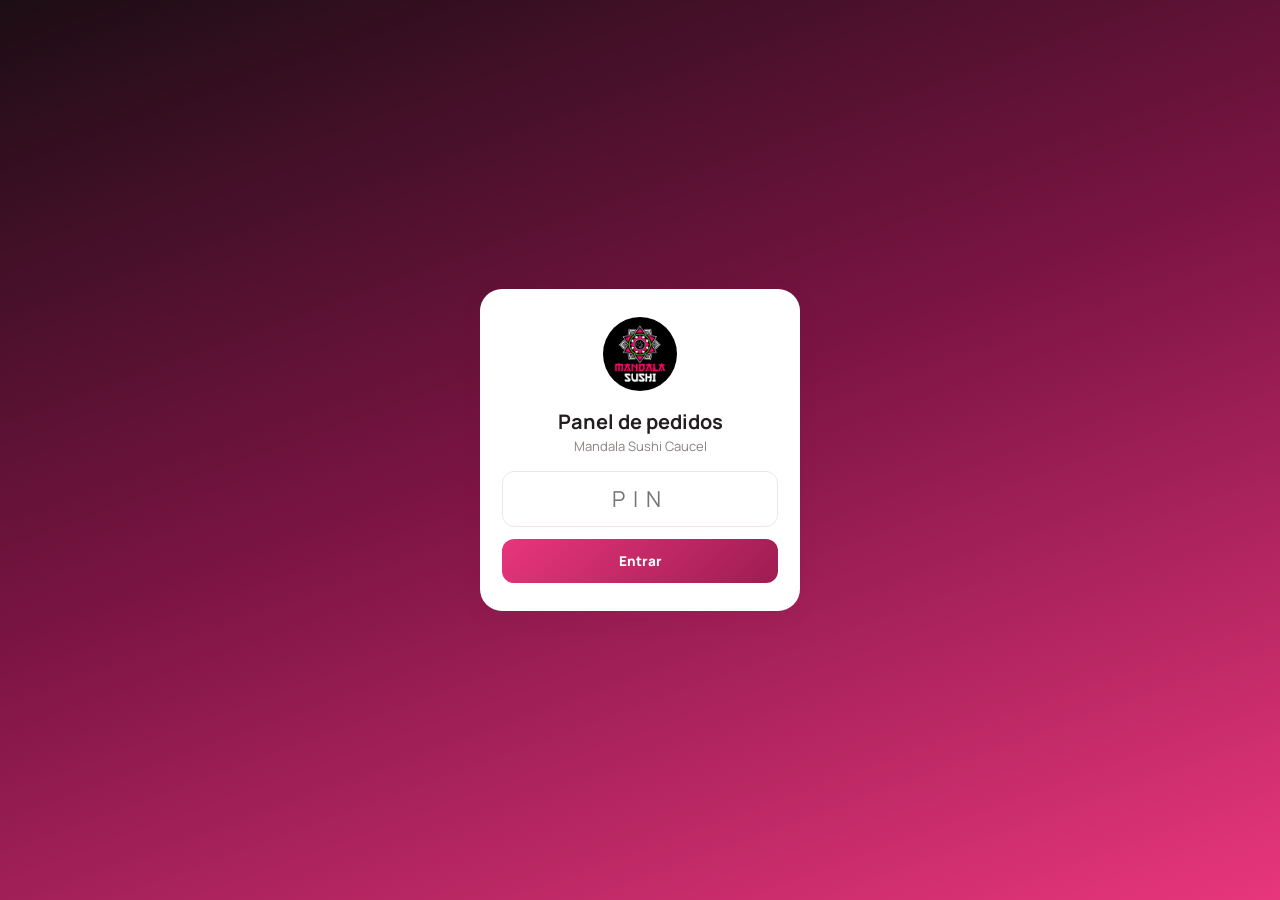
==== admin/index.html @ 8d2efdce "Agrega creación de pedidos en panel (restaurante/llevar/domicilio) y ticket imprimible de cocina" ====
<!DOCTYPE html>
<html lang="es">
<head>
<meta charset="UTF-8">
<meta name="viewport" content="width=device-width, initial-scale=1.0">
<meta name="theme-color" content="#e8367c">
<title>Mandala Sushi · Panel de pedidos</title>
<link rel="icon" type="image/png" href="../logo.png">
<link rel="preconnect" href="https://fonts.googleapis.com">
<link rel="preconnect" href="https://fonts.gstatic.com" crossorigin>
<link href="https://fonts.googleapis.com/css2?family=Manrope:wght@500;700;800&display=swap" rel="stylesheet">
<link rel="stylesheet" href="admin.css">
</head>
<body>

<div class="pin-screen" id="pinScreen">
  <div class="pin-card">
    <img src="../logo.png" alt="Mandala Sushi" class="pin-logo">
    <h1>Panel de pedidos</h1>
    <p>Mandala Sushi Caucel</p>
    <input type="password" id="pinInput" inputmode="numeric" maxlength="6" placeholder="PIN" autocomplete="off">
    <button class="btn btn-primary" id="pinBtn">Entrar</button>
    <div class="pin-err hidden" id="pinErr">PIN incorrecto</div>
  </div>
</div>

<div class="app hidden" id="app">
  <header>
    <div class="hd-title">
      <img src="../logo.png" alt="Mandala Sushi" class="hd-logo">
      <div>
        <h1>Panel de pedidos</h1>
        <div class="hd-sub">Mandala Sushi Caucel</div>
      </div>
    </div>
    <div class="hd-actions">
      <button class="btn btn-primary" id="newOrderBtn">➕ Nuevo pedido</button>
      <label class="switch" title="Sonido al llegar un pedido">
        <input type="checkbox" id="soundToggle" checked>
        <span>🔔</span>
      </label>
      <button class="btn ghost" id="csvBtn">⬇ CSV</button>
      <button class="btn ghost" id="logoutBtn">Salir</button>
    </div>
  </header>

  <div class="stats">
    <div class="stat"><b id="stNuevos">0</b><span>nuevos</span></div>
    <div class="stat"><b id="stHoy">0</b><span>pedidos hoy</span></div>
    <div class="stat"><b id="stIngresos">$0</b><span>ingresos hoy</span></div>
  </div>

  <div class="filters">
    <label class="chk"><input type="checkbox" id="onlyNew"> Solo nuevos</label>
    <label class="chk"><input type="checkbox" id="showArch"> Ver archivados</label>
    <label class="chk" title="Imprimir ticket automáticamente al llegar un pedido"><input type="checkbox" id="autoPrintToggle" checked> 🖨 Auto</label>
    <span class="refresh-note" id="refreshNote"></span>
  </div>

  <div id="orders" class="orders"></div>
</div>

<div class="modal hidden" id="newOrderModal">
  <div class="modal-card">
    <div class="modal-head">
      <h2>➕ Nuevo pedido</h2>
      <button class="btn ghost" id="closeNewBtn">✕</button>
    </div>
    <div class="modal-body">

      <div class="seg" id="segType">
        <button class="seg-btn on" data-t="restaurante">🍽 Restaurante</button>
        <button class="seg-btn" data-t="llevar">🛍 Para llevar</button>
        <button class="seg-btn" data-t="domicilio">🛵 Domicilio</button>
      </div>

      <div class="frow" id="rowMesa">
        <label>Mesa</label>
        <input type="number" id="noMesa" value="1" min="1">
      </div>

      <div class="frow">
        <label>Nombre (opcional)</label>
        <input type="text" id="noName" placeholder="Nombre del cliente">
      </div>

      <div class="frow" id="rowPhone">
        <label>Teléfono</label>
        <input type="text" id="noPhone" placeholder="999 000 0000">
      </div>

      <div class="frow" id="rowAddr">
        <label>Dirección</label>
        <input type="text" id="noAddr" placeholder="Calle, número, colonia...">
      </div>

      <div class="frow">
        <label>Pago</label>
        <select id="noPay">
          <option>Efectivo</option>
          <option>Tarjeta</option>
          <option>Transferencia</option>
        </select>
      </div>

      <div class="picker">
        <input type="text" id="noSearch" placeholder="🔍 Buscar platillo...">
        <div class="tabs" id="noTabs"></div>
        <div class="p-grid" id="noGrid"></div>
        <div class="variant-overlay hidden" id="noVariant">
          <div class="variant-card" id="noVariantList"></div>
        </div>
      </div>

      <div class="frow">
        <label>Notas</label>
        <input type="text" id="noNotes" placeholder="Ej. sin cebolla">
      </div>

      <div class="no-cart">
        <div class="no-cart-head"><h3>Pedido</h3><button class="btn ghost" id="noClear">Vaciar</button></div>
        <div id="noItems"></div>
        <div class="no-total">Total: <b id="noTotal">$0</b></div>
      </div>

    </div>
    <div class="modal-foot">
      <button class="btn btn-primary" id="saveOrderBtn">📨 Guardar y enviar a cocina</button>
    </div>
  </div>
</div>

<div class="toast hidden" id="toast"></div>
<div class="print-area" id="printArea"></div>

<script src="../js/config/brand-config.js"></script>
<script src="../js/data/menu-data.js"></script>
<script src="admin.js"></script>
</body>
</html>
---- admin/admin.css ----
:root {
  --bg: #fbf7f8;
  --card: #ffffff;
  --text: #231f20;
  --muted: #8a8280;
  --border: #f0e6ea;
  --primary: #e8367c;
  --primary-dark: #9e1c52;
  --green: #25d366;
  --green-dark: #1eb958;
  --radius: 18px;
  --shadow: 0 6px 20px rgba(120, 20, 70, .1);
}
* { box-sizing: border-box; -webkit-tap-highlight-color: transparent; }
html, body { margin: 0; padding: 0; }
body {
  font-family: "Manrope", -apple-system, BlinkMacSystemFont, "Segoe UI", Roboto, Arial, sans-serif;
  background: var(--bg); color: var(--text); min-height: 100vh;
}
.hidden { display: none !important; }
button { font-family: inherit; cursor: pointer; }
.btn {
  border: none; border-radius: 12px; padding: 10px 16px;
  font-weight: 800; font-size: 13.5px;
}
.btn:active { transform: scale(.97); }
.btn-primary { background: linear-gradient(135deg, var(--primary), var(--primary-dark)); color: #fff; }
.btn.ghost { background: var(--card); border: 1.5px solid var(--border); color: var(--text); }

/* ---------- PIN ---------- */
.pin-screen {
  position: fixed; inset: 0; z-index: 50;
  background: linear-gradient(160deg, #1c0d14 0%, #7c1444 48%, #e8367c 100%);
  display: flex; align-items: center; justify-content: center; padding: 20px;
}
.pin-card {
  background: #fff; border-radius: 22px; padding: 28px 22px;
  width: 100%; max-width: 320px; text-align: center; box-shadow: var(--shadow);
}
.pin-logo { width: 74px; height: 74px; object-fit: contain; border-radius: 50%; }
.pin-card h1 { margin: 12px 0 2px; font-size: 20px; }
.pin-card p { margin: 0 0 16px; color: var(--muted); font-size: 13px; }
.pin-card input {
  width: 100%; text-align: center; font-size: 22px; letter-spacing: 8px;
  border: 1.5px solid var(--border); border-radius: 12px; padding: 12px;
  outline: none; font-family: inherit;
}
.pin-card input:focus { border-color: var(--primary); }
.pin-card .btn { width: 100%; margin-top: 12px; padding: 13px; }
.pin-err { color: #c62828; font-weight: 800; font-size: 13px; margin-top: 10px; }

/* ---------- Header ---------- */
.app > header {
  background: linear-gradient(160deg, #1c0d14 0%, #7c1444 48%, #e8367c 100%);
  color: #fff; padding: 18px;
  display: flex; justify-content: space-between; align-items: center; gap: 10px;
}
.hd-title { display: flex; align-items: center; gap: 12px; }
.hd-logo { width: 46px; height: 46px; object-fit: contain; border-radius: 50%; background: #fff; padding: 3px; }
.hd-title h1 { margin: 0; font-size: 17px; }
.hd-sub { font-size: 12px; opacity: .85; }
.hd-actions { display: flex; align-items: center; gap: 8px; }
.hd-actions .btn.ghost { background: rgba(255,255,255,.14); border-color: rgba(255,255,255,.25); color: #fff; }
.switch { font-size: 20px; background: rgba(255,255,255,.14); border-radius: 10px; padding: 6px 10px; cursor: pointer; }
.switch input { display: none; }
.switch span { opacity: .5; }
.switch input:checked + span { opacity: 1; }

/* ---------- Stats ---------- */
.stats {
  display: flex; gap: 10px; padding: 14px 14px 0;
  max-width: 720px; margin: 0 auto;
}
.stat {
  flex: 1; background: var(--card); border: 1px solid var(--border);
  border-radius: 14px; padding: 12px; text-align: center; box-shadow: var(--shadow);
}
.stat b { display: block; font-size: 19px; }
.stat span { font-size: 11px; color: var(--muted); }

/* ---------- Filters ---------- */
.filters {
  max-width: 720px; margin: 12px auto 0; padding: 0 14px;
  display: flex; align-items: center; gap: 16px; font-size: 13px; font-weight: 700;
}
.chk { display: flex; align-items: center; gap: 6px; cursor: pointer; }
.refresh-note { margin-left: auto; color: var(--muted); font-size: 11.5px; font-weight: 500; }

/* ---------- Orders ---------- */
.orders {
  max-width: 720px; margin: 0 auto; padding: 14px;
  display: flex; flex-direction: column; gap: 12px;
}
.empty { text-align: center; color: var(--muted); padding: 60px 0; line-height: 1.6; }
.card {
  background: var(--card); border: 1.5px solid var(--border); border-radius: var(--radius);
  padding: 14px; box-shadow: var(--shadow);
}
.card-new { border-color: var(--primary); box-shadow: 0 6px 20px rgba(232,54,124,.22); }
.c-top { display: flex; justify-content: space-between; align-items: center; }
.c-left { display: flex; align-items: center; gap: 8px; }
.c-folio { font-weight: 800; font-size: 15px; }
.c-time { font-size: 11.5px; color: var(--muted); }
.c-name { font-weight: 800; font-size: 15px; margin-top: 8px; }
.c-phone { font-weight: 700; color: var(--muted); font-size: 13px; }
.c-meta { font-size: 12.5px; color: var(--muted); margin-top: 3px; }
.c-addr { font-size: 12.5px; color: #7a5a10; background: #fff7e6; border: 1px solid #ffe1a1; border-radius: 10px; padding: 8px 10px; margin-top: 8px; }
.o-items { margin-top: 10px; border-top: 1px dashed var(--border); padding-top: 8px; }
.o-item { display: flex; justify-content: space-between; gap: 10px; font-size: 13px; padding: 2px 0; }
.o-notes { margin-top: 8px; font-size: 12.5px; color: #b3570e; }
.c-total { display: flex; justify-content: space-between; font-weight: 800; font-size: 14.5px; margin-top: 10px; }
.c-actions { display: flex; gap: 6px; margin-top: 12px; flex-wrap: wrap; }
.fbtn {
  border: 1.5px solid var(--border); background: #fff; color: var(--muted);
  border-radius: 999px; padding: 7px 12px; font-size: 12px; font-weight: 800;
}
.fbtn.on { background: var(--primary); border-color: var(--primary); color: #fff; }
.fbtn.archive { padding: 7px 10px; }

/* ---------- Badges ---------- */
.st-badge {
  font-size: 11px; font-weight: 800; padding: 3px 9px; border-radius: 999px;
}
.s-nuevo { background: #ffe0ec; color: #c2185b; }
.s-recibido { background: #fff3d6; color: #a06b00; }
.s-listo { background: #d9f2ff; color: #0277bd; }
.s-entregado { background: #d5f5e3; color: #1e8449; }
.s-cancelado { background: #fdecea; color: #b71c1c; }
.s-archivado { background: #ece6e8; color: #8a8280; }

/* ---------- Toast ---------- */
.toast {
  position: fixed; left: 50%; bottom: 24px; transform: translateX(-50%);
  background: #1c0d14; color: #fff; padding: 12px 18px; border-radius: 12px;
  font-size: 13px; font-weight: 800; z-index: 60; box-shadow: var(--shadow);
}

/* ---------- Modal nuevo pedido ---------- */
.modal {
  position: fixed; inset: 0; z-index: 70;
  background: rgba(28, 13, 20, .55);
  display: flex; align-items: flex-start; justify-content: center;
  padding: 20px 12px; overflow-y: auto;
}
.modal-card {
  background: var(--card); border-radius: 20px; box-shadow: var(--shadow);
  width: 100%; max-width: 640px; margin: auto 0;
}
.modal-head {
  display: flex; justify-content: space-between; align-items: center;
  padding: 14px 18px; border-bottom: 1px solid var(--border);
}
.modal-head h2 { margin: 0; font-size: 17px; }
.modal-body { padding: 16px 18px; }
.modal-foot {
  padding: 12px 18px 18px; display: flex; justify-content: flex-end;
}
.modal-foot .btn { padding: 13px 22px; font-size: 14.5px; }

.seg { display: flex; gap: 6px; background: var(--bg); border: 1px solid var(--border); border-radius: 12px; padding: 4px; }
.seg-btn {
  flex: 1; border: none; background: transparent; color: var(--muted);
  font-weight: 800; font-size: 13px; padding: 9px 6px; border-radius: 9px;
}
.seg-btn.on { background: var(--card); color: var(--primary); box-shadow: 0 2px 8px rgba(120, 20, 70, .12); }

.frow { margin-top: 12px; }
.frow label { display: block; font-size: 12px; font-weight: 800; color: var(--muted); margin-bottom: 4px; }
.frow input, .frow select {
  width: 100%; border: 1.5px solid var(--border); border-radius: 10px;
  padding: 10px 12px; font-size: 14px; font-family: inherit; outline: none; background: #fff;
}
.frow input:focus, .frow select:focus { border-color: var(--primary); }

.picker { margin-top: 14px; border: 1px solid var(--border); border-radius: 14px; padding: 10px; }
.picker > input { width: 100%; border: 1.5px solid var(--border); border-radius: 10px; padding: 9px 12px; font-size: 13.5px; outline: none; font-family: inherit; }
.picker > input:focus { border-color: var(--primary); }
.tabs { display: flex; gap: 6px; overflow-x: auto; padding: 10px 0 4px; }
.tab {
  border: 1px solid var(--border); background: #fff; border-radius: 999px;
  padding: 5px 12px; font-size: 11.5px; font-weight: 800; color: var(--muted); white-space: nowrap;
}
.tab.on { background: var(--primary); border-color: var(--primary); color: #fff; }
.p-grid { display: grid; grid-template-columns: 1fr 1fr; gap: 6px; max-height: 220px; overflow-y: auto; margin-top: 6px; }
.p-btn {
  border: 1px solid var(--border); background: #fff; border-radius: 10px;
  padding: 8px 10px; text-align: left; display: flex; flex-direction: column; gap: 2px;
}
.p-btn span { font-size: 12.5px; font-weight: 800; line-height: 1.25; }
.p-btn em { font-size: 11.5px; font-style: normal; color: var(--primary); font-weight: 800; }
.p-empty { padding: 16px 0; }

.variant-overlay {
  position: absolute; inset: 0; background: rgba(28, 13, 20, .5);
  display: flex; align-items: center; justify-content: center; padding: 20px; z-index: 5;
}
.picker { position: relative; }
.variant-card {
  background: #fff; border-radius: 14px; padding: 12px; width: 100%; max-width: 280px;
  box-shadow: var(--shadow); display: flex; flex-direction: column; gap: 6px; max-height: 70vh; overflow-y: auto;
}
.v-title { font-weight: 800; font-size: 13.5px; margin-bottom: 2px; }
.v-btn {
  border: 1px solid var(--border); background: #fff; border-radius: 10px;
  padding: 8px 10px; display: flex; justify-content: space-between; align-items: center;
}
.v-btn span { font-size: 13px; font-weight: 700; }
.v-btn em { font-style: normal; color: var(--primary); font-weight: 800; font-size: 12.5px; }

.no-cart { margin-top: 14px; border-top: 1px dashed var(--border); padding-top: 10px; }
.no-cart-head { display: flex; justify-content: space-between; align-items: center; }
.no-cart h3 { margin: 0; font-size: 14px; }
.no-cart-head .btn { padding: 5px 12px; font-size: 12px; }
.no-item {
  display: flex; align-items: center; gap: 8px; padding: 7px 0;
  border-bottom: 1px solid var(--border); font-size: 13px;
}
.no-name { flex: 1; font-weight: 700; }
.no-qty { display: flex; align-items: center; gap: 6px; }
.no-qty button {
  width: 24px; height: 24px; border-radius: 50%; border: 1px solid var(--border);
  background: #fff; font-weight: 800; line-height: 1;
}
.no-qty b { min-width: 16px; text-align: center; }
.no-line { font-weight: 800; min-width: 56px; text-align: right; }
.no-del { border: none; background: none; color: #b71c1c; font-size: 14px; }
.no-total { display: flex; justify-content: flex-end; font-size: 15px; padding-top: 10px; }
.no-total b { color: var(--primary); }

/* ---------- Ticket (impresión) ---------- */
.print-area { display: none; }
@media print {
  body > *:not(#printArea) { display: none !important; }
  .print-area { display: block !important; position: absolute; left: 0; top: 0; width: 80mm; }
  .ticket {
    font-family: "Courier New", monospace; font-size: 12px; color: #000;
    width: 72mm; margin: 0 auto; line-height: 1.35;
  }
  .ticket .t-center { text-align: center; }
  .ticket .t-big { font-size: 18px; font-weight: 700; text-align: center; }
  .ticket .t-sep { border-top: 1px dashed #000; margin: 6px 0; }
  .ticket .t-row { display: flex; justify-content: space-between; }
  .ticket .t-desc { font-size: 10px; color: #333; }
  .ticket .t-total { display: flex; justify-content: space-between; font-weight: 700; font-size: 14px; }
  .ticket .t-foot { text-align: center; margin-top: 8px; font-size: 11px; }
}
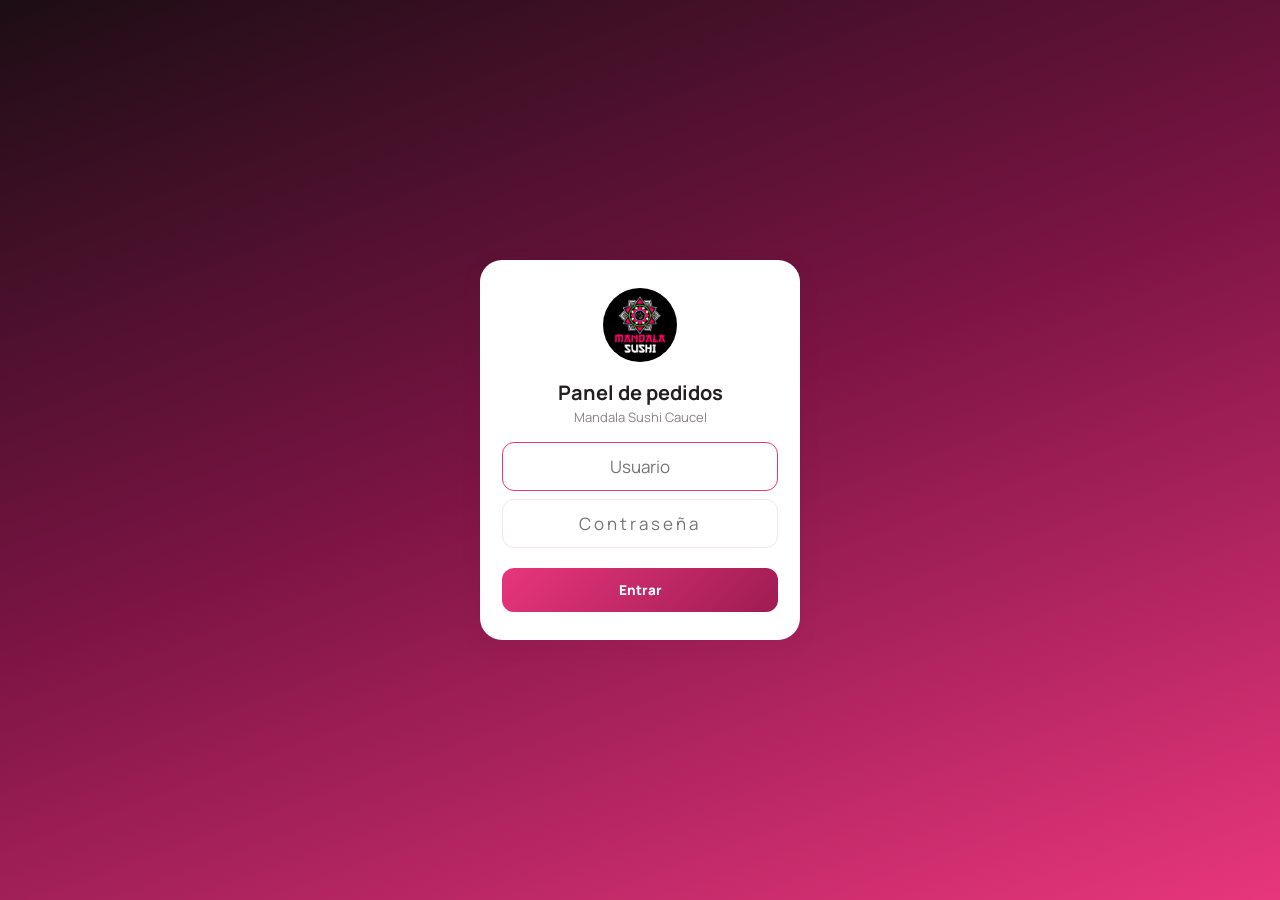
==== commit 95cd3d9c: "Login con usuario y contrasena (SHA-256); gestion de usuarios para admin" ====
--- a/admin/index.html
+++ b/admin/index.html
@@ -18,9 +18,10 @@
     <img src="../logo.png" alt="Mandala Sushi" class="pin-logo">
     <h1>Panel de pedidos</h1>
     <p>Mandala Sushi Caucel</p>
-    <input type="password" id="pinInput" inputmode="numeric" maxlength="6" placeholder="PIN" autocomplete="off">
-    <button class="btn btn-primary" id="pinBtn">Entrar</button>
-    <div class="pin-err hidden" id="pinErr">PIN incorrecto</div>
+    <input type="text" id="loginUser" placeholder="Usuario" autocomplete="off" autofocus>
+    <input type="password" id="loginPass" placeholder="Contraseña">
+    <button class="btn btn-primary" id="loginBtn">Entrar</button>
+    <div class="pin-err hidden" id="loginErr">Usuario o contraseña incorrectos</div>
   </div>
 </div>
 
@@ -32,8 +33,13 @@
         <h1>Panel de pedidos</h1>
         <div class="hd-sub">Mandala Sushi Caucel</div>
       </div>
+      <div class="hd-user">
+        <span id="hdUserName"></span>
+        <span class="hd-rol" id="hdUserRol"></span>
+      </div>
     </div>
     <div class="hd-actions">
+      <button class="btn btn-primary" id="usersBtn" style="display:none">👥 Usuarios</button>
       <button class="btn btn-primary" id="newOrderBtn">➕ Nuevo pedido</button>
       <label class="switch" title="Sonido al llegar un pedido">
         <input type="checkbox" id="soundToggle" checked>
@@ -130,6 +136,42 @@
   </div>
 </div>
 
+<div class="modal hidden" id="usersModal">
+  <div class="modal-card">
+    <div class="modal-head">
+      <h2>👥 Gestión de usuarios</h2>
+      <button class="btn ghost" id="closeUsersBtn">✕</button>
+    </div>
+    <div class="modal-body">
+      <div class="frow">
+        <label>Usuario</label>
+        <input type="text" id="umUser" placeholder="Nombre de usuario">
+      </div>
+      <div class="frow">
+        <label>Nombre completo</label>
+        <input type="text" id="umName" placeholder="Ej. María López">
+      </div>
+      <div class="frow">
+        <label>Contraseña</label>
+        <input type="password" id="umPass" placeholder="Mínimo 4 caracteres">
+      </div>
+      <div class="frow">
+        <label>Rol</label>
+        <select id="umRol">
+          <option value="cajero">Cajero</option>
+          <option value="admin">Administrador</option>
+          <option value="cocina">Cocina</option>
+        </select>
+      </div>
+      <button class="btn btn-primary" id="addUserBtn" style="width:100%;margin-top:12px">➕ Agregar usuario</button>
+      <div style="margin-top:16px">
+        <h3>Usuarios</h3>
+        <div id="usersList"></div>
+      </div>
+    </div>
+  </div>
+</div>
+
 <div class="toast hidden" id="toast"></div>
 <div class="print-area" id="printArea"></div>
 
--- a/admin/admin.css
+++ b/admin/admin.css
@@ -41,10 +41,11 @@
 .pin-card h1 { margin: 12px 0 2px; font-size: 20px; }
 .pin-card p { margin: 0 0 16px; color: var(--muted); font-size: 13px; }
 .pin-card input {
-  width: 100%; text-align: center; font-size: 22px; letter-spacing: 8px;
+  width: 100%; text-align: center; font-size: 17px;
   border: 1.5px solid var(--border); border-radius: 12px; padding: 12px;
-  outline: none; font-family: inherit;
-}
+  outline: none; font-family: inherit; margin-bottom: 8px;
+}
+#loginPass { letter-spacing: 3px; }
 .pin-card input:focus { border-color: var(--primary); }
 .pin-card .btn { width: 100%; margin-top: 12px; padding: 13px; }
 .pin-err { color: #c62828; font-weight: 800; font-size: 13px; margin-top: 10px; }
@@ -229,6 +230,18 @@
 
 /* ---------- Ticket (impresión) ---------- */
 .print-area { display: none; }
+.hd-user { text-align: right; font-size: 12px; opacity: .9; }
+.hd-rol { display: inline-block; background: rgba(255,255,255,.2); border-radius: 8px; padding: 2px 8px; font-size: 10.5px; margin-left: 6px; text-transform: uppercase; letter-spacing: .5px; }
+
+/* ---------- User management ---------- */
+.user-row { display: flex; justify-content: space-between; align-items: center; padding: 8px 0; border-bottom: 1px solid var(--border); font-size: 13px; }
+.user-row .u-name { font-weight: 700; }
+.user-row .u-rol { color: var(--muted); font-size: 11.5px; margin-left: 8px; }
+.user-row .u-btns { display: flex; gap: 6px; }
+.btn-sm { border: 1.5px solid var(--border); background: #fff; border-radius: 8px; padding: 4px 10px; font-size: 11px; font-weight: 700; cursor: pointer; }
+.btn-sm.danger { color: #c62828; border-color: #ffcdd2; }
+.btn-sm.danger:hover { background: #ffebee; }
+
 @media print {
   body > *:not(#printArea) { display: none !important; }
   .print-area { display: block !important; position: absolute; left: 0; top: 0; width: 80mm; }
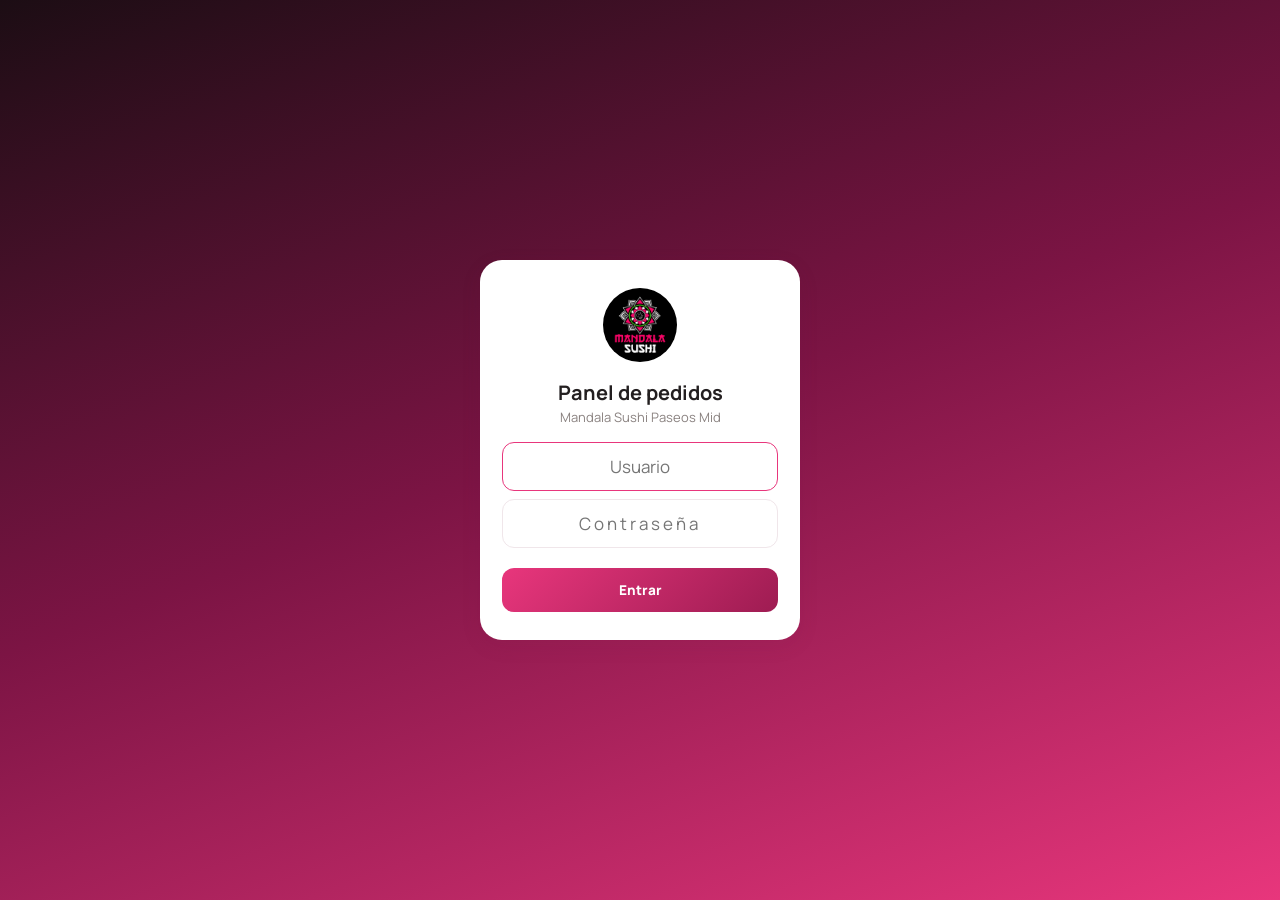
==== commit e476dc5f: "Arregla badge de turno clickeable (button + fix session)" ====
--- a/admin/index.html
+++ b/admin/index.html
@@ -17,7 +17,7 @@
   <div class="pin-card">
     <img src="../logo.png" alt="Mandala Sushi" class="pin-logo">
     <h1>Panel de pedidos</h1>
-    <p>Mandala Sushi Caucel</p>
+    <p>Mandala Sushi Paseos Mid</p>
     <input type="text" id="loginUser" placeholder="Usuario" autocomplete="off" autofocus>
     <input type="password" id="loginPass" placeholder="Contraseña">
     <button class="btn btn-primary" id="loginBtn">Entrar</button>
@@ -31,7 +31,7 @@
       <img src="../logo.png" alt="Mandala Sushi" class="hd-logo">
       <div>
         <h1>Panel de pedidos</h1>
-        <div class="hd-sub">Mandala Sushi Caucel</div>
+        <div class="hd-sub">Mandala Sushi Paseos Mid</div>
       </div>
       <div class="hd-user">
         <span id="hdUserName"></span>
@@ -39,7 +39,9 @@
       </div>
     </div>
     <div class="hd-actions">
+      <button class="turno-badge" id="turnoBadge">🔴 Clic para abrir turno</button>
       <button class="btn btn-primary" id="usersBtn" style="display:none">👥 Usuarios</button>
+      <button class="btn btn-primary" id="productsBtn" style="display:none">📦 Productos</button>
       <button class="btn btn-primary" id="newOrderBtn">➕ Nuevo pedido</button>
       <label class="switch" title="Sonido al llegar un pedido">
         <input type="checkbox" id="soundToggle" checked>
@@ -172,6 +174,35 @@
   </div>
 </div>
 
+<div class="modal hidden" id="productsModal">
+  <div class="modal-card" style="max-width:600px">
+    <div class="modal-head">
+      <h2>📦 Gestión de productos</h2>
+      <button class="btn ghost" id="closeProductsBtn">✕</button>
+    </div>
+    <div class="modal-body">
+      <div class="frow"><label>Categoría</label><input type="text" id="pmCat" placeholder="Ej. Entradas"></div>
+      <div class="frow"><label>Nombre</label><input type="text" id="pmName" placeholder="Nombre del platillo"></div>
+      <div class="frow"><label>Precio</label><input type="number" id="pmPrice" placeholder="0" min="0"></div>
+      <div class="frow"><label>Estación</label><input type="text" id="pmEstacion" placeholder="Ej. cocina, sushi, bebidas" list="pmEstList"><datalist id="pmEstList"></datalist></div>
+      <div class="frow"><label>Descripción</label><input type="text" id="pmDesc" placeholder="Opcional"></div>
+      <button class="btn btn-primary" id="addProductBtn" style="width:100%;margin-top:12px">➕ Agregar producto</button>
+      <div style="margin-top:16px"><input type="text" id="pmSearch" placeholder="🔍 Buscar producto..." style="width:100%;padding:8px;border:1.5px solid var(--border);border-radius:10px"></div>
+      <div id="productsList" style="margin-top:10px;max-height:400px;overflow-y:auto"></div>
+    </div>
+  </div>
+</div>
+
+<div class="modal hidden" id="turnoModal">
+  <div class="modal-card" style="max-width:420px">
+    <div class="modal-head">
+      <h2 id="turnoTitle">🕐 Abrir turno</h2>
+      <button class="btn ghost" id="closeTurnoBtn">✕</button>
+    </div>
+    <div class="modal-body" id="turnoBody"></div>
+  </div>
+</div>
+
 <div class="toast hidden" id="toast"></div>
 <div class="print-area" id="printArea"></div>
 
--- a/admin/admin.css
+++ b/admin/admin.css
@@ -241,6 +241,8 @@
 .btn-sm { border: 1.5px solid var(--border); background: #fff; border-radius: 8px; padding: 4px 10px; font-size: 11px; font-weight: 700; cursor: pointer; }
 .btn-sm.danger { color: #c62828; border-color: #ffcdd2; }
 .btn-sm.danger:hover { background: #ffebee; }
+.turno-badge { display:inline-block; border:none; border-radius:10px; padding:6px 12px; font-size:12px; font-weight:800; cursor:pointer; background:rgba(0,0,0,.25); color:#fff; }
+.turno-badge:hover { background:rgba(0,0,0,.4); }
 
 @media print {
   body > *:not(#printArea) { display: none !important; }
